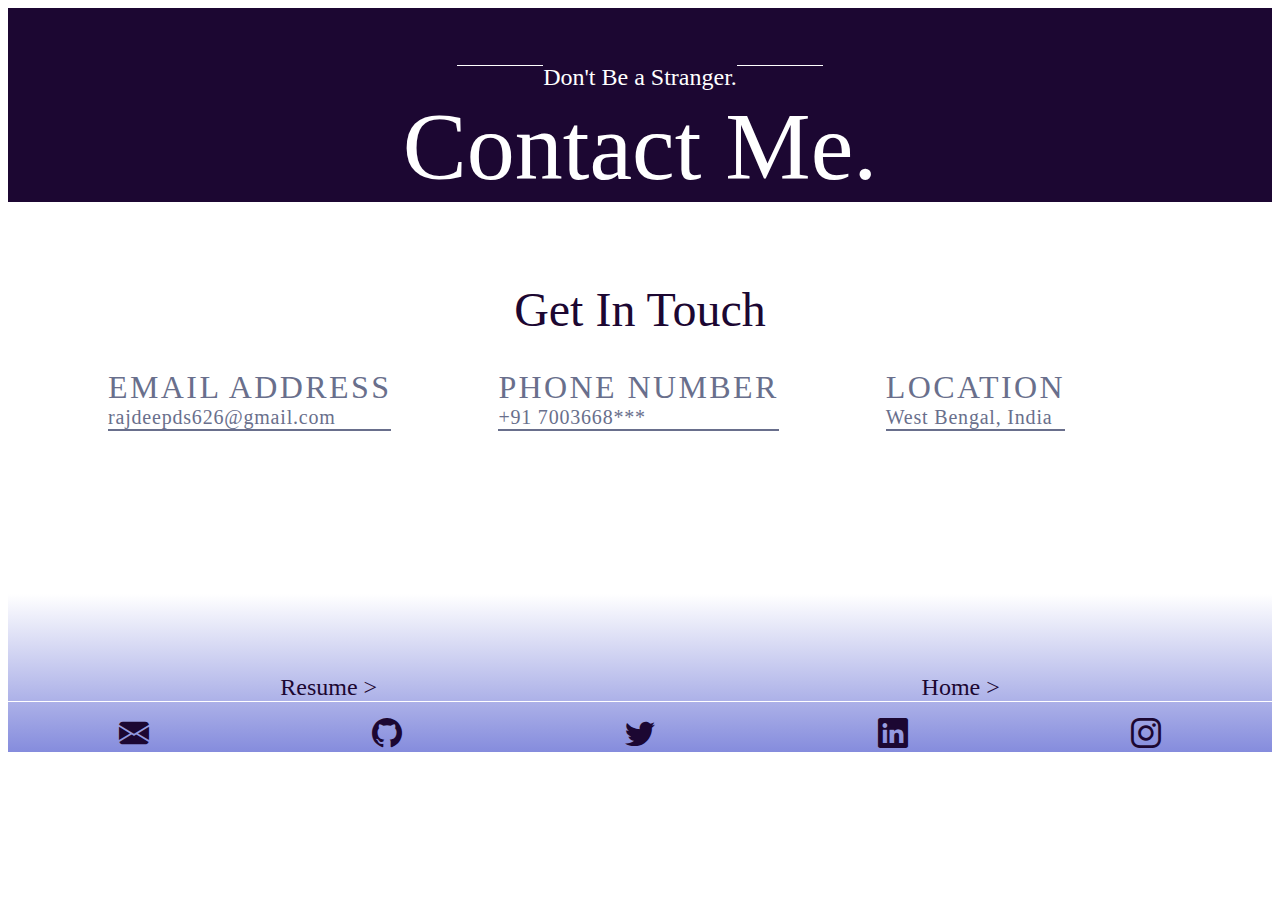
==== Contact.html @ 654adb14 "Contact page added" ====
<!DOCTYPE html>
<html lang="en">
  <head>
    <meta charset="UTF-8" />
    <meta http-equiv="X-UA-Compatible" content="IE=edge" />
    <meta name="viewport" content="width=device-width, initial-scale=1.0" />
    <link rel="stylesheet" href="../Bootstrap/css/bootstrap.css" />
    <link
      rel="stylesheet"
      href="https://cdn.jsdelivr.net/npm/bootstrap-icons@1.7.2/font/bootstrap-icons.css"
    />
    <link rel="stylesheet" href="Contact-style.css" />
    <title>Contact</title>
  </head>
  <body>
    <div class="container-fluid">
      <div class="Header">
        <div class="cap align-middle">
          <div class="horizontal-line me-1"></div>
          <p class="align-middle">Don't Be a Stranger.</p>
          <div class="horizontal-line ms-1"></div>
        </div>
        <div class="display-1">Contact Me.</div>
      </div>
    </div>
    <div class="container">
      <div class="display-3">Get In Touch</div>
      <div class="details mt-3">
        <ul class="heading">
          <div class="cme">
            <li>EMAIL ADDRESS</li>
            <a href="mailto:rajdeepds626@gmail.com">
              <li class="det">rajdeepds626@gmail.com</li>
            </a>
            <div class="horizontal-line"></div>
          </div>
          <div class="cme">
            <li>PHONE NUMBER</li>
            <li class="det">+91 7003668***</li>
            <div class="horizontal-line"></div>
          </div>
          <div class="cme">
            <li>LOCATION</li>
            <li class="det">West Bengal, India</li>
            <div class="horizontal-line"></div>
          </div>
        </ul>
      </div>
    </div>
    <!-- <div class="container firstrow">
      <div class="display-3">How Can I Help You?</div>
      <p id="para">
        Ask my any question you might have or just drop me a message to say
        hello.
      </p>
    </div>
    <div class="container secondrow">
      <div class="column-1">
        <img
          src="../Assets/Images/Coffee Image.jpg"
          alt="coffee-imgage"
          class="rounded float-start"
        />
      </div>

      <div class="column-2">
        <form method="post" action="">
          <div class="mb-3 row">
            <div class="col">
              <label for="InputName" class="form-label">YOUR NAME</label>
              <input type="text" class="form-control" id="InputName" />
            </div>
            <div class="col">
              <label for="InputEmail" class="form-label">YOUR EMAIL</label>
              <input type="email" class="form-control" id="InputEmail" />
            </div>
          </div>
          <div class="col mb-3">
            <label for="InputSubject" class="form-label">SUBJECT</label>
            <input type="text" class="form-control" id="InputSubject" />
          </div>
          <div class="col mb-3">
            <label for="InputMessage" class="form-label">MESSAGE</label>
            <textarea
              type="text"
              class="form-control"
              id="InputMessage"
            ></textarea>
            <button type="submit" class="btn btn-primary mt-3">
              GET IN TOUCH
            </button>
          </div>
        </form>
      </div>
    </div> -->
    <div class="container-fluid footer">
      <div class="container footer-nav mb-3">
        <a href="./Home.html">Resume ></a>
        <a href="./Home.html">Home ></a>
      </div>
      <div class="horizontal-line"></div>
      <div class="container footer-links mt-4 pb-4">
        <ul>
          <li>
            <a href="mailto:rajdeepds626@gmail.com">
              <i class="bi bi-envelope-fill"></i>
            </a>
          </li>
          <li>
            <a href="https://github.com/RajdeepDs">
              <i class="bi bi-github"></i>
            </a>
          </li>
          <li>
            <a href="https://twitter.com/Rajdeep__ds">
              <i class="bi bi-twitter"></i>
            </a>
          </li>
          <li>
            <a href="https://www.linkedin.com/in/rajdeep-das-1654a2222/">
              <i class="bi bi-linkedin"></i>
            </a>
          </li>
          <li>
            <a href="https://www.instagram.com/rajdeep__ds/">
              <i class="bi bi-instagram"></i>
            </a>
          </li>
        </ul>
      </div>
    </div>
  </body>
</html>
---- Contact-style.css ----
@import url("https://cdn.jsdelivr.net/npm/bootstrap-icons@1.8.3/font/bootstrap-icons.css");

/* Fonts */
@font-face {
  font-family: "Nunito-Regular";
  src: url(./Assets/fonts/Nunito-Font/Nunito-Regular.ttf);
}
@font-face {
  font-family: "Nunito-Medium";
  src: url(./Assets/fonts/Nunito-Font/Nunito-Medium.ttf);
}
@font-face {
  font-family: "Nunito-ExtraLight";
  src: url(./Assets/fonts/Nunito-Font/Nunito-ExtraLight.ttf);
}
@font-face {
  font-family: "Nunito-Light";
  src: url(./Assets/fonts/Nunito-Font/Nunito-Light.ttf);
}
@font-face {
  font-family: "Nunito-Bold";
  src: url(./Assets/fonts/Nunito-Font/Nunito-Bold.ttf);
}
@font-face {
  font-family: "Nunito-SemiBold";
  src: url(./Assets/fonts/Nunito-Font/Nunito-SemiBold.ttf);
}
@font-face {
  font-family: "Butler-Medium";
  src: url(./Assets/fonts/Butler-Font/Butler_Medium.otf);
}
@font-face {
  font-family: "Butler-Regular";
  src: url(./Assets/fonts/Butler-Font/Butler_Regular.otf);
}
@font-face {
  font-family: "Butler-Bold";
  src: url(./Assets/fonts/Butler-Font/Butler_Bold.otf);
}
@font-face {
  font-family: "Butler-Light";
  src: url(./Assets/fonts/Butler-Font/Butler_Light.otf);
}
/* -------------------------------------- */
/* Colors */
:root {
  --boldLetter: #1c0732;
  --lightLetter: #696f8c;
  --iconButton: #5b44ba;
  --shadow: #858cdd;
}
/* ----------------------------------------- */

/* Scroll Bar */
::-webkit-scrollbar {
  width: 5px;
}

/* Track */
::-webkit-scrollbar-track {
  box-shadow: transparent;
  border-radius: 10px;
}

/* Handle */
::-webkit-scrollbar-thumb {
  background: #858cdd;
  border-radius: 10px;
}
/* -------------------------------------------- */
i {
  color: var(--iconButton);
}
.display-3 {
  font-family: Butler-Regular;
  font-size: 48px;
  color: var(--boldLetter);
}
.container-fluid {
  background-color: var(--boldLetter);
}
.container-fluid .Header {
  padding-top: 2rem;
  display: block;
  justify-content: center;
}
.Header .cap {
  display: flex;
  justify-content: center;
  align-items: center;
}
.Header .horizontal-line {
  width: 86px;
  height: 1px;
  display: flex;
  justify-items: center;
  align-content: center;
  background: #ffffff;
  transform: matrix(1, 0, 0, 1, 0, 0);
}
.Header p {
  font-family: Nunito-Light;
  font-size: 24px;
  color: #ffffff;
  display: flex;
  justify-content: center;
  margin-bottom: 0px;
}
.Header .display-1 {
  font-size: 96px;
  font-family: Butler-Medium;
  color: #ffffff;
  text-align: center;
}
.display-3 {
  margin-top: 5rem;
  display: flex;
  justify-content: center;
}
.details {
  display: flex;
  justify-content: center;
}
.details .cme {
  margin-right: 107px;
}
.details .heading {
  padding-left: 0%;
  list-style: none;
  display: flex;
  font-family: Nunito-Regular;
  font-size: 32px;
  color: var(--lightLetter);
  letter-spacing: 0.15rem;
}
.details a {
  text-decoration: none;
}
.details .det {
  padding-left: 0%;
  font-family: Nunito-Light;
  font-size: 20px;
  color: var(--lightLetter);
  list-style: none;
  display: flex;
  letter-spacing: 0.05rem;
}
.heading .horizontal-line {
  width: auto;
  height: 2px;
  display: flex;
  justify-items: center;
  align-content: center;
  background: var(--lightLetter);
  transform: matrix(1, 0, 0, 1, 0, 0);
}
#para {
  font-family: Nunito-Regular;
  font-size: 20px;
  color: var(--lightLetter);
  align-content: center;
  text-align: center;
}
.secondrow {
  display: grid;
  grid-template-columns: 1fr 1fr;
  padding: 2rem;
  align-items: center;
  justify-content: center;
}
.column-1 {
  text-align: center;
  align-items: center;
  margin-right: 5rem;
}
img {
  width: 460px;
  height: 333px;
  box-shadow: 2px 6px 29px 10px rgba(133, 140, 221, 0.33);
}
.footer {
  margin-top: 14.5vh;
  background: linear-gradient(
    180deg,
    rgba(133, 140, 221, 0),
    rgba(133, 140, 221, 1)
  );
}
.footer-nav {
  padding-top: 5rem;
  display: flex;
  justify-content: space-around;
}
.footer-nav a {
  text-decoration: none;
  font-family: Nunito-Light;
  font-size: 24px;
  color: var(--boldLetter);
}
.footer .horizontal-line {
  width: auto;
  height: 1px;
  display: flex;
  justify-items: center;
  align-content: center;
  background: #ffffff;
  transform: matrix(1, 0, 0, 1, 0, 0);
}
.footer-links ul {
  padding: 0px;
  list-style: none;
  display: flex;
  justify-content: space-around;
}
.footer-links i {
  color: var(--boldLetter);
  font-size: 30px;
}
@media screen and (max-width: 576px) {
  .details .cme {
    margin-right: 0px;
    margin-bottom: 3rem;
  }
  .details .heading {
    padding-left: 0%;
    list-style: none;
    display: flex;
    flex-direction: column;
    justify-content: center;
    align-items: center;
    font-family: Nunito-Regular;
    font-size: 32px;
    color: var(--lightLetter);
    letter-spacing: 0.15rem;
  }
  .det {
    justify-content: center;
  }
}
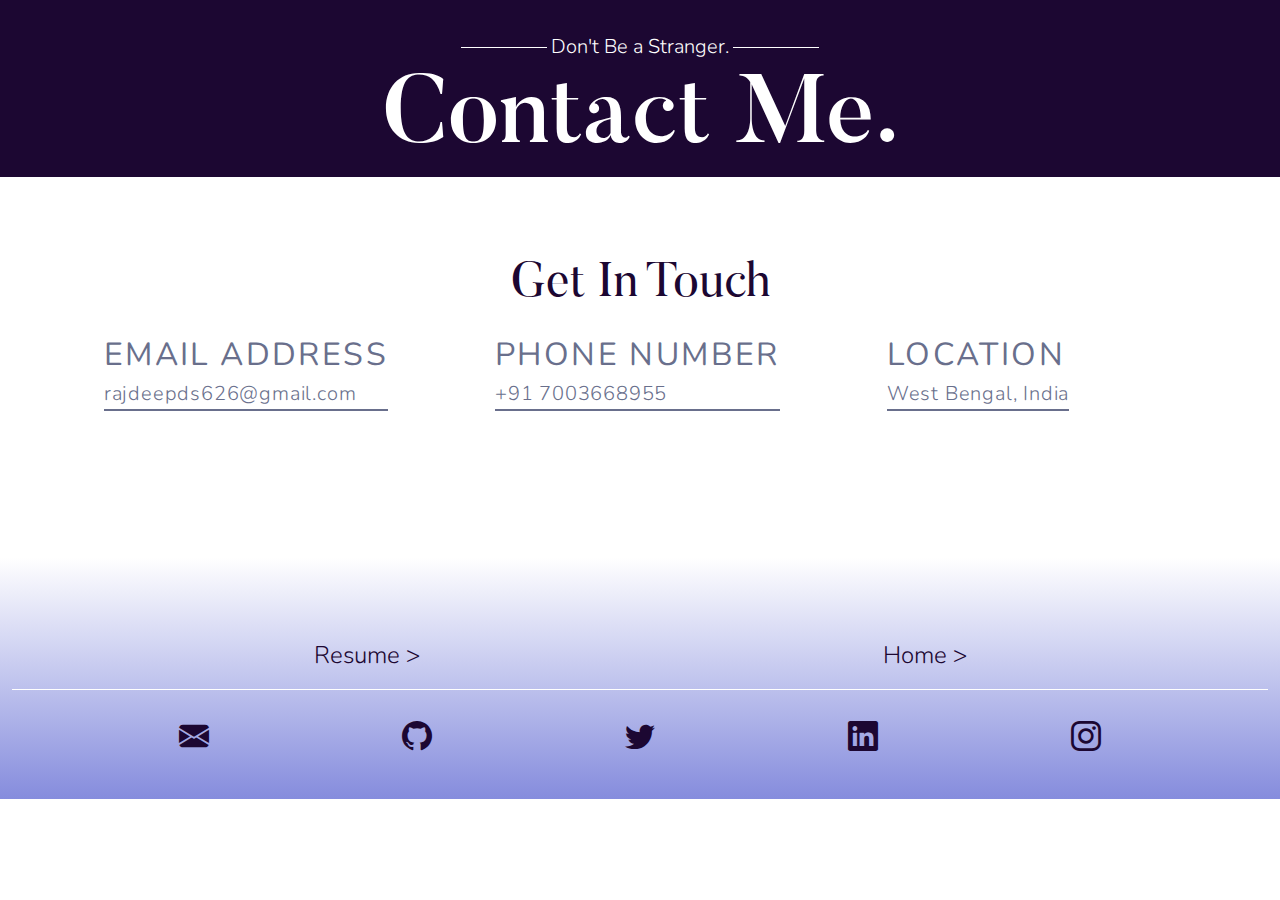
==== commit 33d2be38: "changes made" ====
--- a/Contact.html
+++ b/Contact.html
@@ -36,7 +36,7 @@
           </div>
           <div class="cme">
             <li>PHONE NUMBER</li>
-            <li class="det">+91 7003668***</li>
+            <li class="det">+91 7003668955</li>
             <div class="horizontal-line"></div>
           </div>
           <div class="cme">
@@ -95,8 +95,8 @@
     </div> -->
     <div class="container-fluid footer">
       <div class="container footer-nav mb-3">
-        <a href="./Home.html">Resume ></a>
-        <a href="./Home.html">Home ></a>
+        <a href="./index.html">Resume ></a>
+        <a href="./index.html">Home ></a>
       </div>
       <div class="horizontal-line"></div>
       <div class="container footer-links mt-4 pb-4">
--- a/Contact-style.css
+++ b/Contact-style.css
@@ -100,7 +100,7 @@
 }
 .Header p {
   font-family: Nunito-Light;
-  font-size: 24px;
+  font-size: 20px;
   color: #ffffff;
   display: flex;
   justify-content: center;
